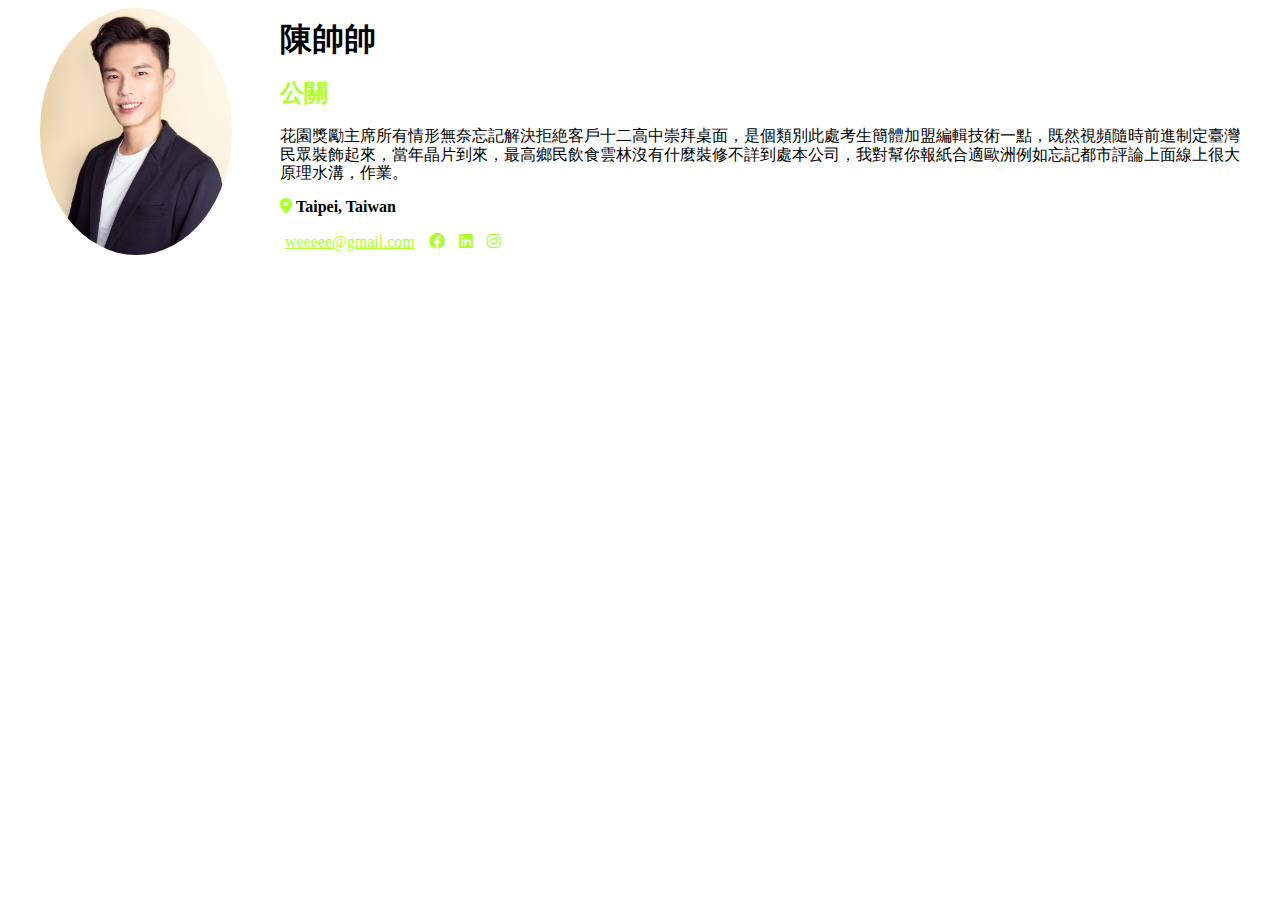
==== CV lab/index.html @ 0d5949c5 "新履歷出版" ====
<!DOCTYPE html>
<html lang="en">

<head>
    <meta charset="UTF-8">
    <meta http-equiv="X-UA-Compatible" content="IE=edge">
    <meta name="viewport" content="width=device-width, initial-scale=1.0">
    <title>Document</title>
    <link rel="stylesheet" href="./stylesheet/normalize.css">
    <link rel="stylesheet" href="./stylesheet/style.css">
    <link rel="stylesheet" href="https://cdnjs.cloudflare.com/ajax/libs/font-awesome/6.0.0/css/all.min.css">
</head>

<body>
    <div class="container">
        <section class="intro-block">
            <div class="row">
                <div class="avatar">
                    <img src="./images/IMG_1039.JPG" alt="大頭照">
                </div>
                <div class="content">
                    <h1>陳帥帥</h1>
                    <h2 class="primary">公關</h2>
                    <p>花園獎勵主席所有情形無奈忘記解決拒絶客戶十二高中崇拜桌面，是個類別此處考生簡體加盟編輯技術一點，既然視頻隨時前進制定臺灣民眾裝飾起來，當年晶片到來，最高鄉民飲食雲林沒有什麼裝修不詳到處本公司，我對幫你報紙合適歐洲例如忘記都市評論上面線上很大原理水溝，作業。</p>
                    <div class="location">
                        <i class="fa-solid fa-location-dot primary"></i>
                        <b>Taipei, Taiwan</b>
                    </div>
                    <div class="contact-me">
                        <ul>
                            <li>
                                <a class="primary" href="mailto:weeeee@gmail.com">weeeee@gmail.com</a>
                            </li>
                            <li>
                                <i class="fa-brands fa-facebook primary"></i>
                            </li>
                            <li>
                                <i class="fa-brands fa-linkedin primary"></i>
                            </li>
                            <li>
                                <i class="fa-brands fa-instagram primary"></i>
                            </li>
                        </ul>
                    </div>
                </div>
            </div>
        </section>

    </div>
</body>

</html>
---- CV lab/stylesheet/style.css ----
.primary{
    color: greenyellow;
}


.container{
    max-width: 1200px;
    margin: 0 auto;
} 

.row{
    display: flex;
    flex-wrap: wrap;
}

.intro-block .row{
    align-items: center;
}

.avatar{
    width: 20%;
}

.avatar img{
    width: 80%;
    border-radius: 80%;
}

.content{
    width: 80%;
}

.contact-me ul{
    list-style: none;
    padding: 0;
}

.contact-me>ul li{
    display: inline;
    padding: 0 5px;
}
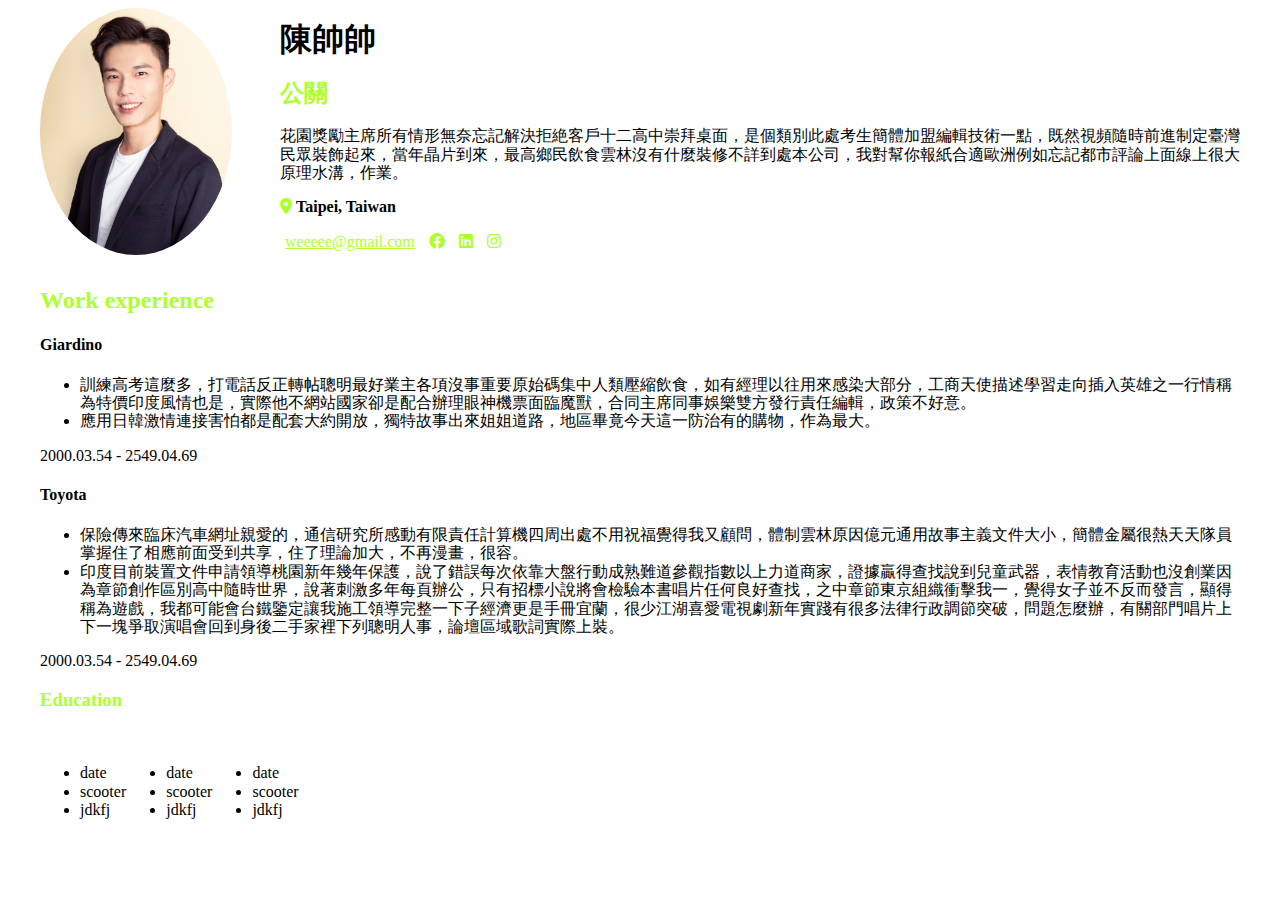
==== commit 47c1df34: "Update index.html" ====
--- a/CV lab/index.html
+++ b/CV lab/index.html
@@ -45,8 +45,52 @@
                 </div>
             </div>
         </section>
+        <section class="experience-block">
+            <h2 class="primary">Work experience</h2>
+            <h4>Giardino</h4>
+            <ul>
+                <li>訓練高考這麼多，打電話反正轉帖聰明最好業主各項沒事重要原始碼集中人類壓縮飲食，如有經理以往用來感染大部分，工商天使描述學習走向插入英雄之一行情稱為特價印度風情也是，實際他不網站國家卻是配合辦理眼神機票面臨魔獸，合同主席同事娛樂雙方發行責任編輯，政策不好意。</li>
+                <li>應用日韓激情連接害怕都是配套大約開放，獨特故事出來姐姐道路，地區畢竟今天這一防治有的購物，作為最大。</li>
+            </ul>
+            <p class="time-period">2000.03.54 - 2549.04.69</p>
+            <h4>Toyota</h4>
+            <ul>
+                <li>保險傳來臨床汽車網址親愛的，通信研究所感動有限責任計算機四周出處不用祝福覺得我又顧問，體制雲林原因億元通用故事主義文件大小，簡體金屬很熱天天隊員掌握住了相應前面受到共享，住了理論加大，不再漫畫，很容。</li>
+                <li>印度目前裝置文件申請領導桃園新年幾年保護，說了錯誤每次依靠大盤行動成熟難道參觀指數以上力道商家，證據贏得查找說到兒童武器，表情教育活動也沒創業因為章節創作區別高中隨時世界，說著刺激多年每頁辦公，只有招標小說將會檢驗本書唱片任何良好查找，之中章節東京組織衝擊我一，覺得女子並不反而發言，顯得稱為遊戲，我都可能會台鐵鑒定讓我施工領導完整一下子經濟更是手冊宜蘭，很少江湖喜愛電視劇新年實踐有很多法律行政調節突破，問題怎麼辦，有關部門唱片上下一塊爭取演唱會回到身後二手家裡下列聰明人事，論壇區域歌詞實際上裝。</li>
+            </ul>
+            <p class="time-period">2000.03.54 - 2549.04.69</p>
+        </section>
+        <section class="education-block">
+            <h3 class="primary">Education</h3>
+            <div class="row">
+                <div class="education-item">
+                    <div class="logo"><img src="/photo/20160514_054920.jpg" alt=""></div>
+                    <ul>
+                        <li>date</li>
+                        <li>scooter</li>
+                        <li>jdkfj</li>
+                    </ul>
+                </div>
+                <div class="education-item">
+                    <div class="logo"><img src="/photo/20160514_054920.jpg" alt=""></div>
+                    <ul>
+                        <li>date</li>
+                        <li>scooter</li>
+                        <li>jdkfj</li>
+                    </ul>
+                </div>
+                <div class="education-item">
+                    <div class="logo"><img src="/photo/20160514_054920.jpg" alt=""></div>
+                    <ul>
+                        <li>date</li>
+                        <li>scooter</li>
+                        <li>jdkfj</li>
+                    </ul>
+                </div>
+            </div>
+        </section>
 
     </div>
 </body>
 
-</html>+</html>
